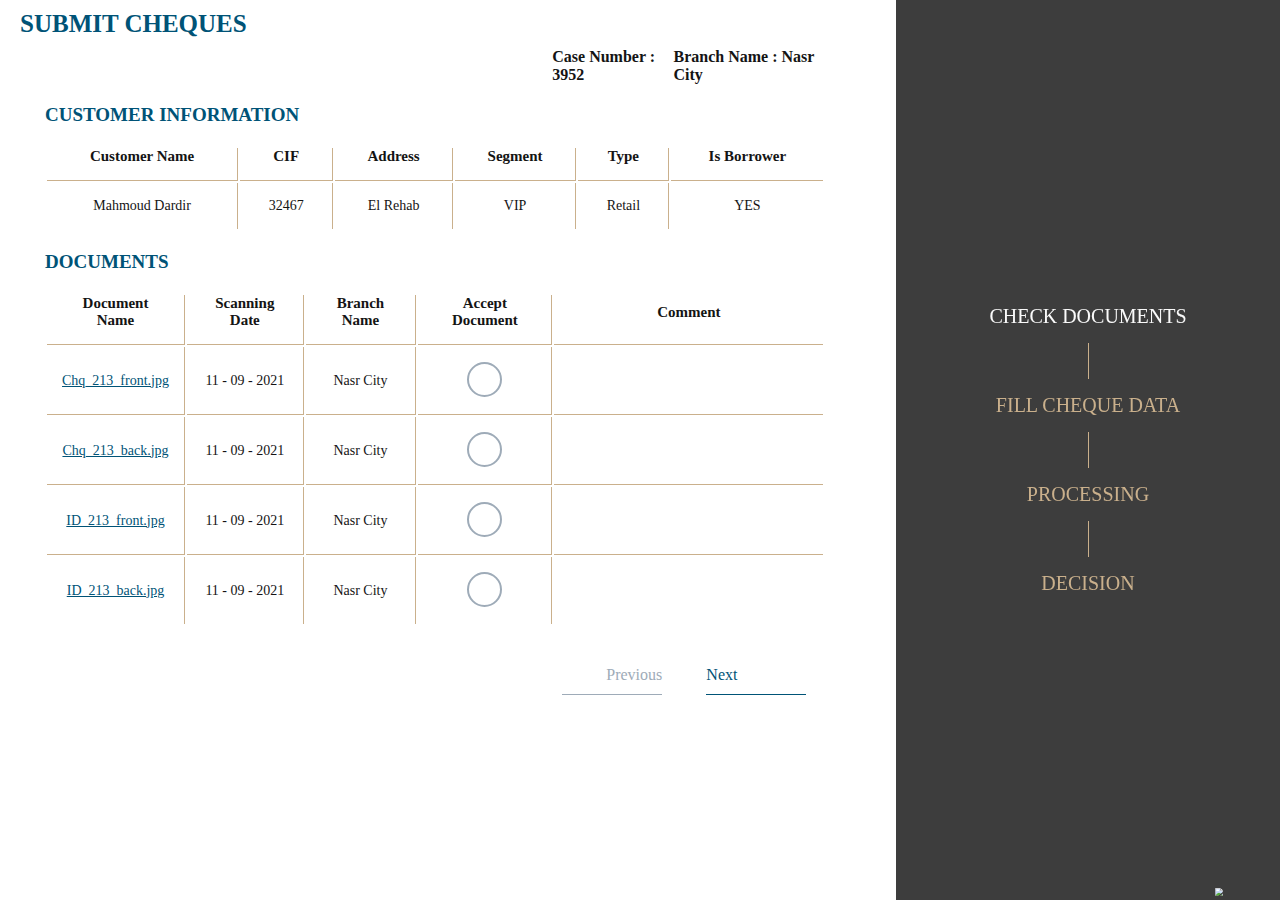
==== index.html @ bb9207e0 "v2" ====
<!DOCTYPE html>
<html lang="en">

<head>
    <meta charset="UTF-8">
    <meta http-equiv="X-UA-Compatible" content="IE=edge">
    <meta name="viewport" content="width=device-width, initial-scale=1.0">
    <title>Cheques Submitted</title>
    <link rel="stylesheet" href="main.css">
    <script src="./main.js"></script>
    <script src="https://kit.fontawesome.com/3936bbff8e.js" crossorigin="anonymous"></script>
</head>

<body>
    <section id="main-container">
        <section id="body-container">
            <header>submit cheques</header>
            <section class="page page-1">
                <div class="case-title">
                    <h2>case number : 3952 </h2>
                    <h2>Branch Name : Nasr City</h2>
                </div>
                <header>
                    <h1>customer information</h1>
                </header>
                <section class="body">
                    <table>
                        <tr>
                            <th>Customer Name</th>
                            <th>CIF</th>
                            <th>Address</th>
                            <th>Segment</th>
                            <th>Type</th>
                            <th>Is Borrower</th>
                        </tr>
                        <tr>
                            <td>Mahmoud Dardir</td>
                            <td>32467</td>
                            <td>El Rehab </td>
                            <td>VIP</td>
                            <td>Retail</td>
                            <td>YES</td>
                        </tr>
                    </table>
                </section>
                <header>
                    <h1>Documents</h1>
                </header>
                <section class="body">
                    <table id="document">
                        <tr>
                            <th>Document Name</th>
                            <th>Scanning Date</th>
                            <th>Branch Name</th>
                            <th>Accept Document</th>
                            <th>Comment</th>
                        </tr>
                        <tr>
                            <td>Chq_213_front.jpg</td>
                            <td>11 - 09 - 2021</td>
                            <td>Nasr City</td>
                            <td>
                                <button class="accept">
                                    <i class="fa-solid fa-x"></i>
                                </button>
                            </td>
                            <td>
                                <div contenteditable="true">
                                </div>
                            </td>
                        </tr>
                        <tr>
                            <td>Chq_213_back.jpg</td>
                            <td>11 - 09 - 2021</td>
                            <td>Nasr City</td>
                            <td>
                                <button class="accept">
                                    <i class="fa-solid fa-x"></i>
                                </button>
                            </td>
                            <td>
                                <div contenteditable="true">
                                </div>
                            </td>
                        </tr>
                        <tr>
                            <td>ID_213_front.jpg</td>
                            <td>11 - 09 - 2021</td>
                            <td>Nasr City</td>
                            <td>
                                <button class="accept">
                                    <i class="fa-solid fa-x"></i>
                                </button>
                            </td>
                            <td>
                                <div contenteditable="true">
                                </div>
                            </td>
                        </tr>
                        <tr>
                            <td>ID_213_back.jpg</td>
                            <td>11 - 09 - 2021</td>
                            <td>Nasr City</td>
                            <td>
                                <button class="accept">
                                    <i class="fa-solid fa-x"></i>
                                </button>
                            </td>
                            <td>
                                <div contenteditable="true">
                                </div>
                            </td>
                        </tr>
                    </table>
                </section>

            </section>

            <section class="page page-2 hidden">
                <div class="case-title" style="justify-content: space-between;">
                    <h2>case number : 3952 </h2>
                    <button><i class="fa-solid fa-plus"></i>Add Check</button>
                </div>
                <section class="cheque-card">
                    <div>
                        <header>
                            <h1>Cheque Number</h1>
                            <input type="text" />
                        </header>
                        <button>
                            <i class="fa-solid fa-minus"></i>
                        </button>
                    </div>
                    <div class="cheque-card-body">
                        <header>
                            <h1>Cheque Documents Assignment</h1>
                        </header>
                        <section>
                            <table>
                                <tr>
                                    <th></th>
                                    <th>File Type</th>
                                    <th>Assign To</th>
                                </tr>
                                <tr>
                                    <td>
                                        <input type="checkbox">
                                    </td>
                                    <td>
                                        Front CCITT Image
                                    </td>
                                    <td>
                                        <select name="document" id="document">
                                            <option value="">Choose Document</option>
                                            <option value="">Chq_121_Front</option>
                                            <option value="">Chq_121_Back</option>
                                            <option value="">Chq_157_Front</option>
                                            <option value="">Chq_157_Back</option>
                                        </select>
                                    </td>
                                </tr>
                                <tr>
                                    <td>
                                        <input type="checkbox">
                                    </td>
                                    <td>
                                        Back CCITT Image
                                    </td>
                                    <td>
                                        <select name="document" id="document">
                                            <option value="">Choose Document</option>
                                            <option value="">Chq_121_Front</option>
                                            <option value="">Chq_121_Back</option>
                                            <option value="">Chq_157_Front</option>
                                            <option value="">Chq_157_Back</option>
                                        </select>
                                    </td>
                                </tr>
                                <tr>
                                    <td>
                                        <input type="checkbox">
                                    </td>
                                    <td>
                                        Front JPEG Image
                                    </td>
                                    <td>
                                        <select name="document" id="document">
                                            <option value="">Choose Document</option>
                                            <option value="">Chq_121_Front</option>
                                            <option value="">Chq_121_Back</option>
                                            <option value="">Chq_157_Front</option>
                                            <option value="">Chq_157_Back</option>
                                        </select>
                                    </td>
                                </tr>
                                <tr>
                                    <td>
                                        <input type="checkbox">
                                    </td>
                                    <td>
                                        Back JPEG Image
                                    </td>
                                    <td>
                                        <select name="document" id="document">
                                            <option value="">Choose Document</option>
                                            <option value="">Chq_121_Front</option>
                                            <option value="">Chq_121_Back</option>
                                            <option value="">Chq_157_Front</option>
                                            <option value="">Chq_157_Back</option>
                                        </select>
                                    </td>
                                </tr>
                            </table>
                        </section>
                        <header>
                            <h1>Supporting Documents</h1>
                        </header>
                        <section id="supporting-document">
                            <table>
                                    <tr>
                                        <td>Document Name</td>
                                        <td>Assign To</td>
                                        <td><button>Add Documment</button></td>
                                    </tr>
                                    <tr>
                                        <td>
                                            <div contenteditable="true"></div>
                                        </td>
                                        
                                        <td><select name="document" id="document">
                                            <option value="">Choose Document</option>
                                            <option value="">Chq_121_Front</option>
                                            <option value="">Chq_121_Back</option>
                                            <option value="">Chq_157_Front</option>
                                            <option value="">Chq_157_Back</option>
                                        </select></td>
                                        <td></td>
                                    </tr>
                                </table>
                                
                        </section>
                        <header>
                            <h1>Cheque Details</h1>
                        </header>
                    </div>
                </section>

            </section>

            <footer>
                <div>
                    <button id="previousBtn" class="disabled"><i class="fa-solid fa-chevron-left"></i> Previous </button>
                    <button id="nextBtn">Next<i class="fa-solid fa-chevron-right"></i></button>
                </div>
            </footer>
        </section>
        <section id="side-container">
            <img src="./media/bvs.png" id="logo" />
            <div class="side-background"></div>
            <div class="dark-screen"></div>

            <section id="process-list">
                <p class="process-item active">Check Documents</p>
                <div class="horizontal-line"></div>
                <p class="process-item">Fill cheque Data</p>
                <div class="horizontal-line"></div>
                <p class="process-item">Processing</p>
                <div class="horizontal-line"></div>
                <p class="process-item">Decision</p>
            </section>
        </section>
    </section>
</body>

</html>
---- main.css ----
@font-face {
    font-family: main2;
    src: url(./media/Cormorant-VariableFont_wght.ttf);
}

@font-face {
    font-family: main;
    src: url(./media/Ubuntu-Regular.ttf);
}

* {
    margin: 0%;
    padding: 0%;
    box-sizing: border-box;
    z-index: 100;

}

html {
    overflow-x: hidden;
}

html,
body {
    width: 100vw;
    height: 100vh;
    font-size: 62.5%;

}

.hidden {
    display: none;
}

.disabled{
    color: #9eabb8;
    border-bottom-color:#9eabb8 ;
} 

#main-container {
    display: flex;
}

#side-container {
    width: 30vw;
    height: 100vh;
    position: fixed;
    right: 0;
}

.side-background {
    width: 100%;
    height: 100vh;
    background-image: url("./media/chequesBg.jpg");
    background-position: center;
    background-size: cover;
    position: absolute;
    z-index: 1;
    filter: blur(1px);
}

.dark-screen {
    background-color: rgba(0, 0, 0, 0.76);
    width: 100%;
    height: 100vh;
    position: fixed;
    z-index: 5;
}

#logo {
    z-index: 100;
    width: 100px;
    position: fixed;
    bottom: 0%;
    right: -10px;
    scale: 0.5;
    z-index: 10;
}

#process-list {
    width: 100%;
    height: 100vh;
    display: flex;
    justify-content: center;
    align-items: center;
    flex-direction: column;
}

.process-item {
    font-size: 2rem;
    text-transform: uppercase;
    margin: 15px 0px;
    font-family: main2;
    color: #cab08c;
}

.process-item.active {
    color: #fafafa;
}

.horizontal-line {
    width: 1px;
    height: 4vh;
    background-color: #cab08c;
}

#body-container {
    width: 68vw;
    min-height: 100vh;
    z-index: 2;
    padding: 10px 20px;
}

header {
    font-size: 2.5rem;
    text-transform: uppercase;
    font-family: main2;
    font-weight: 900;
    color: #005377;
}

.page {
    padding: 10px 25px;
}

.page header h1 {
    font-size: 1.9rem;
    width: fit-content;
    font-weight: 600;
    margin: 20px 0px 13px 0px;
}

.page .case-title {
    margin-left: 8;
    display: flex;
    justify-content: space-evenly;
    align-items: center;
    padding-left: 65%;
}

.page .case-title button {
    border: none;
    border-bottom: 1px solid #005377;
    background-color: white;
    padding: 10px 0px;
    color: #005377;
    font-family: main;
    width: 120px;

}


.page .case-title h2,
.page .case-title button {
    font-size: 1.6rem;
    width: fit-content;
    display: inline-block;
    font-family: main2;
    color: #141414;
    text-transform: capitalize;
}


.page .body {
    margin: 20px 0px;
}

.page .body table {
    width: 100%;
}

.page .body table th {
    font-size: 1.5rem;
    font-family: main;
    color: #141414;
    padding: 0px 15px 15px;
    border-right: 1px solid #cab08c;
    border-bottom: 1px solid #cab08c;
}

.page .body table td {
    font-size: 1.4rem;
    font-family: main;
    color: #141414;
    text-align: center;
    padding: 15px;
    border-right: 1px solid #cab08c;
}

.page .body #document td button {
    font-size: 1.4rem;
    font-family: main;
    color: #9eabb8;
    text-align: center;
    border: 2px solid #9eabb8;
    border-radius: 50%;
    background-color: #fff;
    width: 2.5em;
    height: 2.5em;

}

.page .body #document td button:hover {
    color: #005377;
    border: 2px solid #005377;

}

.page .body #document td button.checked {
    color: #08b94c;
    border: 2px solid #08b94c;
}

.page .body #document td:first-child {
    color: #005377;
    text-decoration: underline;
}

.page .body #document th,
.page .body #document td {
    border-bottom: 1px solid #cab08c;
}

.page table th:last-child,
.page table td:last-child {

    border-right: none;
}

.page .body #document tr:last-child td {
    border-bottom: none;
}

.page .body #document th:last-child {
    width: 35%;
}

.page td div[contenteditable="true"]{
    max-width: 20vw;
    height: 100%;
    overflow-wrap: break-word;
    overflow: auto;
    border:none
    /* word-wrap: break-all; */
}

footer {
    display: flex;
    justify-content: end;
}

footer div {
    width: 40%;
    display: flex;
    justify-content: space-evenly;
    align-items: center;
}

.page .case-title button,
footer div button {
    border: none;
    border-bottom: 1px solid #005377;
    background-color: white;
    padding: 10px 0px;
    font-size: 1.6rem;
    color: #005377;
    font-family: main;
    width: 100px;
    display: flex;
    justify-content: space-between;

}

.cheque-card {
    border: 1px solid #005377;
    margin-top: 20px;
}


.cheque-card div:first-child {
    border-bottom: 1px solid #005377;
    display: flex;
    justify-content: space-between;
    align-items: center;
    padding: 0px 0px 0px 20px;
}

.cheque-card header {
    width: 50%;
    display: flex;
    justify-content: space-evenly;
    align-items: center;
}

.cheque-card header input {
    font-size: 1.9rem;
    border: 1px solid #005377;
}

.cheque-card div:first-child header h1 {
    font-size: 1.9rem;
    width: fit-content;
    font-weight: 600;
    padding: 0px
}

.cheque-card div:first-child button {
    background-color: #fff;
    font-size: 1.9rem;
    padding: 10px 15px;
    border: none;
    border-left: 1px solid #005377;
    color: #d62607;

}

.cheque-card-body {
    padding: 0px 10px;
}

.cheque-card-body header h1 {
    font-size: 1.7rem;
    width: fit-content;
    font-weight: 600;
    padding-left: 20px;
    font-family: main2;
}

.cheque-card-body header{
    display: block;
}

.cheque-card-body section table {
    width: 90%;
    margin: 0px auto;

}

.cheque-card-body section table th {
    font-size: 1.5rem;
    font-family: main;
    color: #141414;
    padding: 0px 15px 15px;
    border-right: 1px solid #cab08c;
    border-bottom: 1px solid #cab08c;

}

.cheque-card-body section table td {
    font-size: 1.4rem;
    font-family: main;
    color: #141414;
    text-align: center;
    padding: 15px;
    border-right: 1px solid #cab08c;
    border-bottom: 1px solid #cab08c;

}

.cheque-card-body section table tr:last-child td{
    border-bottom:none ;
}

select{
    font-size: 1.4rem;
    background-color: white;
    border: none;
    border-bottom:1px solid #005377;
    padding: 15px 0px;
}

.page section.page-2 div.case-title:nth-child(2){
    justify-content: space-between;
}

#supporting-document table{
    border: none;
    font-size: 1.5rem;
    padding: 0%;
    width: 90%;
    margin: auto;
}
#supporting-document table tr:first-child{
    font-weight: bold;

}
#supporting-document table tr:first-child td:last-child{
    text-align: right;
}

#supporting-document table td{
    border: none;
    text-align: left;
}

#supporting-document table td div[contenteditable="true"]{
    border: 1px solid #005377;
    height: 3.5rem;
}
#supporting-document table td:first-child{
    width: 40%;
} 

#supporting-document table button{
    border: none;
    background-color: #005377;
    color: white;
    padding: 5px 15px;
}
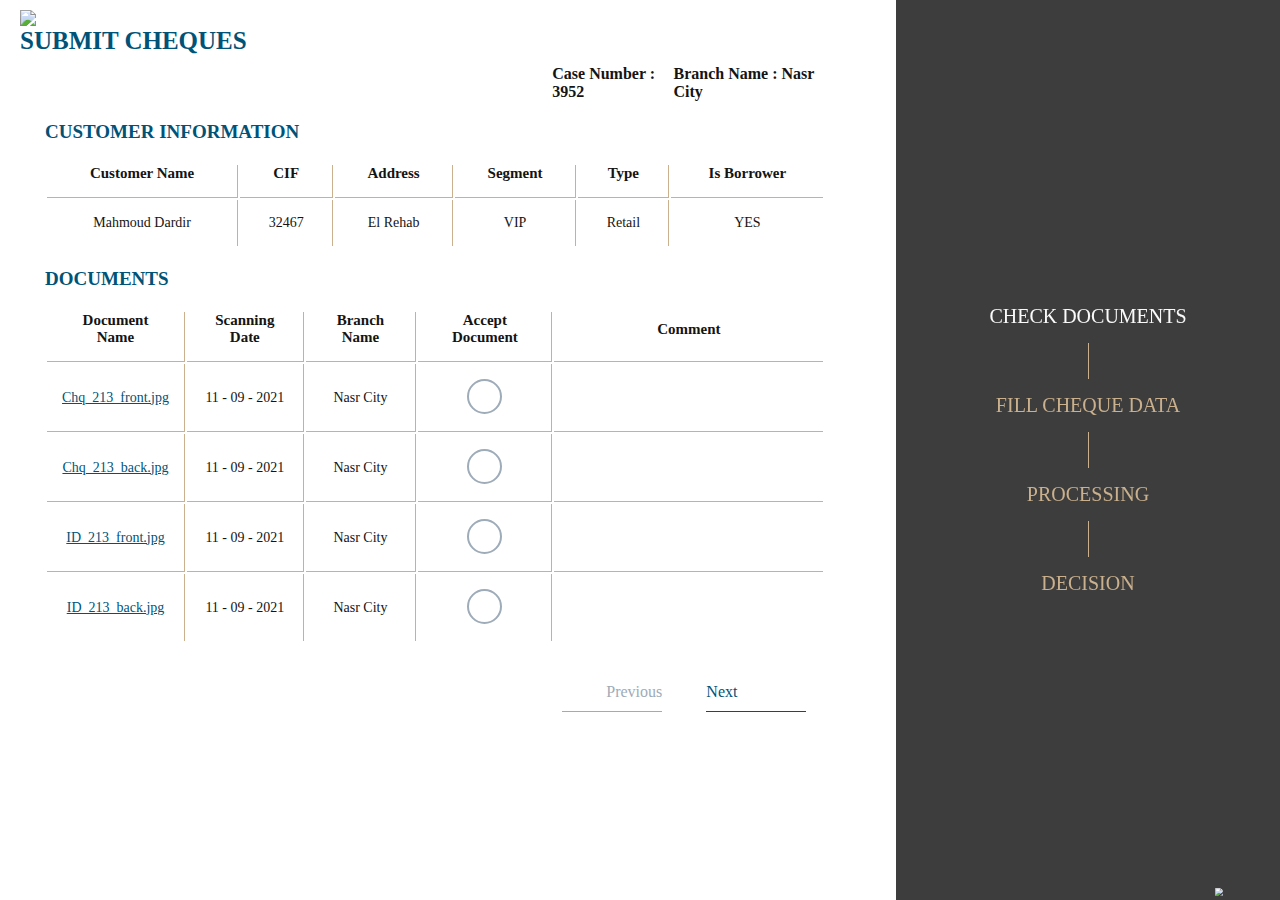
==== commit 6b48a07f: "v.3.3" ====
--- a/index.html
+++ b/index.html
@@ -14,209 +14,213 @@
 <body>
     <section id="main-container">
         <section id="body-container">
-            <header>submit cheques</header>
-            <section class="page page-1">
-                <div class="case-title">
-                    <h2>case number : 3952 </h2>
-                    <h2>Branch Name : Nasr City</h2>
-                </div>
-                <header>
-                    <h1>customer information</h1>
-                </header>
-                <section class="body">
-                    <table>
-                        <tr>
-                            <th>Customer Name</th>
-                            <th>CIF</th>
-                            <th>Address</th>
-                            <th>Segment</th>
-                            <th>Type</th>
-                            <th>Is Borrower</th>
-                        </tr>
-                        <tr>
-                            <td>Mahmoud Dardir</td>
-                            <td>32467</td>
-                            <td>El Rehab </td>
-                            <td>VIP</td>
-                            <td>Retail</td>
-                            <td>YES</td>
-                        </tr>
-                    </table>
+            <nav>
+                <img src="./media/bvs.png" id="upper-logo" style="width:100px;" />
+                <header>submit cheques</header>
+            </nav>
+            <div id="inner-main-container">
+                <section class="page page-1">
+                    <div class="case-title">
+                        <h2><b>case number :</b> 3952 </h2>
+                        <h2><b>Branch Name :</b> Nasr City</h2>
+                    </div>
+                    <header>
+                        <h1>customer information</h1>
+                    </header>
+                    <section class="body">
+                        <table>
+                            <tr>
+                                <th>Customer Name</th>
+                                <th>CIF</th>
+                                <th>Address</th>
+                                <th>Segment</th>
+                                <th>Type</th>
+                                <th>Is Borrower</th>
+                            </tr>
+                            <tr>
+                                <td>Mahmoud Dardir</td>
+                                <td>32467</td>
+                                <td>El Rehab </td>
+                                <td>VIP</td>
+                                <td>Retail</td>
+                                <td>YES</td>
+                            </tr>
+                        </table>
+                    </section>
+                    <header>
+                        <h1>Documents</h1>
+                    </header>
+                    <section class="body">
+                        <table id="document">
+                            <tr>
+                                <th>Document Name</th>
+                                <th>Scanning Date</th>
+                                <th>Branch Name</th>
+                                <th>Accept Document</th>
+                                <th>Comment</th>
+                            </tr>
+                            <tr>
+                                <td>Chq_213_front.jpg</td>
+                                <td>11 - 09 - 2021</td>
+                                <td>Nasr City</td>
+                                <td>
+                                    <button class="accept">
+                                        <i class="fa-solid fa-x"></i>
+                                    </button>
+                                </td>
+                                <td>
+                                    <div contenteditable="true">
+                                    </div>
+                                </td>
+                            </tr>
+                            <tr>
+                                <td>Chq_213_back.jpg</td>
+                                <td>11 - 09 - 2021</td>
+                                <td>Nasr City</td>
+                                <td>
+                                    <button class="accept">
+                                        <i class="fa-solid fa-x"></i>
+                                    </button>
+                                </td>
+                                <td>
+                                    <div contenteditable="true">
+                                    </div>
+                                </td>
+                            </tr>
+                            <tr>
+                                <td>ID_213_front.jpg</td>
+                                <td>11 - 09 - 2021</td>
+                                <td>Nasr City</td>
+                                <td>
+                                    <button class="accept">
+                                        <i class="fa-solid fa-x"></i>
+                                    </button>
+                                </td>
+                                <td>
+                                    <div contenteditable="true">
+                                    </div>
+                                </td>
+                            </tr>
+                            <tr>
+                                <td>ID_213_back.jpg</td>
+                                <td>11 - 09 - 2021</td>
+                                <td>Nasr City</td>
+                                <td>
+                                    <button class="accept">
+                                        <i class="fa-solid fa-x"></i>
+                                    </button>
+                                </td>
+                                <td>
+                                    <div contenteditable="true">
+                                    </div>
+                                </td>
+                            </tr>
+                        </table>
+                    </section>
+    
                 </section>
-                <header>
-                    <h1>Documents</h1>
-                </header>
-                <section class="body">
-                    <table id="document">
-                        <tr>
-                            <th>Document Name</th>
-                            <th>Scanning Date</th>
-                            <th>Branch Name</th>
-                            <th>Accept Document</th>
-                            <th>Comment</th>
-                        </tr>
-                        <tr>
-                            <td>Chq_213_front.jpg</td>
-                            <td>11 - 09 - 2021</td>
-                            <td>Nasr City</td>
-                            <td>
-                                <button class="accept">
-                                    <i class="fa-solid fa-x"></i>
-                                </button>
-                            </td>
-                            <td>
-                                <div contenteditable="true">
-                                </div>
-                            </td>
-                        </tr>
-                        <tr>
-                            <td>Chq_213_back.jpg</td>
-                            <td>11 - 09 - 2021</td>
-                            <td>Nasr City</td>
-                            <td>
-                                <button class="accept">
-                                    <i class="fa-solid fa-x"></i>
-                                </button>
-                            </td>
-                            <td>
-                                <div contenteditable="true">
-                                </div>
-                            </td>
-                        </tr>
-                        <tr>
-                            <td>ID_213_front.jpg</td>
-                            <td>11 - 09 - 2021</td>
-                            <td>Nasr City</td>
-                            <td>
-                                <button class="accept">
-                                    <i class="fa-solid fa-x"></i>
-                                </button>
-                            </td>
-                            <td>
-                                <div contenteditable="true">
-                                </div>
-                            </td>
-                        </tr>
-                        <tr>
-                            <td>ID_213_back.jpg</td>
-                            <td>11 - 09 - 2021</td>
-                            <td>Nasr City</td>
-                            <td>
-                                <button class="accept">
-                                    <i class="fa-solid fa-x"></i>
-                                </button>
-                            </td>
-                            <td>
-                                <div contenteditable="true">
-                                </div>
-                            </td>
-                        </tr>
-                    </table>
-                </section>
-
-            </section>
-
-            <section class="page page-2 hidden">
-                <div class="case-title" style="justify-content: space-between;">
-                    <h2>case number : 3952 </h2>
-                    <button><i class="fa-solid fa-plus"></i>Add Check</button>
-                </div>
-                <section class="cheque-card">
-                    <div>
-                        <header>
-                            <h1>Cheque Number</h1>
-                            <input type="text" />
-                        </header>
-                        <button>
-                            <i class="fa-solid fa-minus"></i>
-                        </button>
+    
+                <section class="page page-2 hidden">
+                    <div class="case-title" style="justify-content: space-between;">
+                        <h2>case number : 3952 </h2>
+                        <button><i class="fa-solid fa-plus"></i>Add Check</button>
                     </div>
-                    <div class="cheque-card-body">
-                        <header>
-                            <h1>Cheque Documents Assignment</h1>
-                        </header>
-                        <section>
-                            <table>
-                                <tr>
-                                    <th></th>
-                                    <th>File Type</th>
-                                    <th>Assign To</th>
-                                </tr>
-                                <tr>
-                                    <td>
-                                        <input type="checkbox">
-                                    </td>
-                                    <td>
-                                        Front CCITT Image
-                                    </td>
-                                    <td>
-                                        <select name="document" id="document">
-                                            <option value="">Choose Document</option>
-                                            <option value="">Chq_121_Front</option>
-                                            <option value="">Chq_121_Back</option>
-                                            <option value="">Chq_157_Front</option>
-                                            <option value="">Chq_157_Back</option>
-                                        </select>
-                                    </td>
-                                </tr>
-                                <tr>
-                                    <td>
-                                        <input type="checkbox">
-                                    </td>
-                                    <td>
-                                        Back CCITT Image
-                                    </td>
-                                    <td>
-                                        <select name="document" id="document">
-                                            <option value="">Choose Document</option>
-                                            <option value="">Chq_121_Front</option>
-                                            <option value="">Chq_121_Back</option>
-                                            <option value="">Chq_157_Front</option>
-                                            <option value="">Chq_157_Back</option>
-                                        </select>
-                                    </td>
-                                </tr>
-                                <tr>
-                                    <td>
-                                        <input type="checkbox">
-                                    </td>
-                                    <td>
-                                        Front JPEG Image
-                                    </td>
-                                    <td>
-                                        <select name="document" id="document">
-                                            <option value="">Choose Document</option>
-                                            <option value="">Chq_121_Front</option>
-                                            <option value="">Chq_121_Back</option>
-                                            <option value="">Chq_157_Front</option>
-                                            <option value="">Chq_157_Back</option>
-                                        </select>
-                                    </td>
-                                </tr>
-                                <tr>
-                                    <td>
-                                        <input type="checkbox">
-                                    </td>
-                                    <td>
-                                        Back JPEG Image
-                                    </td>
-                                    <td>
-                                        <select name="document" id="document">
-                                            <option value="">Choose Document</option>
-                                            <option value="">Chq_121_Front</option>
-                                            <option value="">Chq_121_Back</option>
-                                            <option value="">Chq_157_Front</option>
-                                            <option value="">Chq_157_Back</option>
-                                        </select>
-                                    </td>
-                                </tr>
-                            </table>
-                        </section>
-                        <header>
-                            <h1>Supporting Documents</h1>
-                        </header>
-                        <section id="supporting-document">
-                            <table>
+                    <section class="cheque-card">
+                        <div>
+                            <header>
+                                <h1>Cheque Number</h1>
+                                <input type="text" />
+                            </header>
+                            <button>
+                                <i class="fa-solid fa-minus"></i>
+                            </button>
+                        </div>
+                        <div class="cheque-card-body">
+                            <header>
+                                <h1>Cheque Documents Assignment</h1>
+                            </header>
+                            <section>
+                                <table>
+                                    <tr>
+                                        <th></th>
+                                        <th>File Type</th>
+                                        <th>Assign To</th>
+                                    </tr>
+                                    <tr>
+                                        <td>
+                                            <input type="checkbox" checked disabled>
+                                        </td>
+                                        <td>
+                                            Front CCITT Image
+                                        </td>
+                                        <td>
+                                            <select name="document" id="document">
+                                                <option value="">Choose Document</option>
+                                                <option value="">Chq_121_Front</option>
+                                                <option value="">Chq_121_Back</option>
+                                                <option value="">Chq_157_Front</option>
+                                                <option value="">Chq_157_Back</option>
+                                            </select>
+                                        </td>
+                                    </tr>
+                                    <tr>
+                                        <td>
+                                            <input type="checkbox" checked disabled>
+                                        </td>
+                                        <td>
+                                            Back CCITT Image
+                                        </td>
+                                        <td>
+                                            <select name="document" id="document">
+                                                <option value="">Choose Document</option>
+                                                <option value="">Chq_121_Front</option>
+                                                <option value="">Chq_121_Back</option>
+                                                <option value="">Chq_157_Front</option>
+                                                <option value="">Chq_157_Back</option>
+                                            </select>
+                                        </td>
+                                    </tr>
+                                    <tr>
+                                        <td>
+                                            <input type="checkbox" checked disabled>
+                                        </td>
+                                        <td>
+                                            Front JPEG Image
+                                        </td>
+                                        <td>
+                                            <select name="document" id="document">
+                                                <option value="">Choose Document</option>
+                                                <option value="">Chq_121_Front</option>
+                                                <option value="">Chq_121_Back</option>
+                                                <option value="">Chq_157_Front</option>
+                                                <option value="">Chq_157_Back</option>
+                                            </select>
+                                        </td>
+                                    </tr>
+                                    <tr>
+                                        <td>
+                                            <input type="checkbox" id="UVCheck">
+                                        </td>
+                                        <td>
+                                            Front UV Image
+                                        </td>
+                                        <td>
+                                            <select name="document" id="UVList" disabled>
+                                                <option value="">Choose Document</option>
+                                                <option value="">Chq_121_Front</option>
+                                                <option value="">Chq_121_Back</option>
+                                                <option value="">Chq_157_Front</option>
+                                                <option value="">Chq_157_Back</option>
+                                            </select>
+                                        </td>
+                                    </tr>
+                                </table>
+                            </section>
+                            <header>
+                                <h1>Supporting Documents</h1>
+                            </header>
+                            <section id="supporting-document">
+                                <table>
                                     <tr>
                                         <td>Document Name</td>
                                         <td>Assign To</td>
@@ -226,30 +230,32 @@
                                         <td>
                                             <div contenteditable="true"></div>
                                         </td>
-                                        
+    
                                         <td><select name="document" id="document">
-                                            <option value="">Choose Document</option>
-                                            <option value="">Chq_121_Front</option>
-                                            <option value="">Chq_121_Back</option>
-                                            <option value="">Chq_157_Front</option>
-                                            <option value="">Chq_157_Back</option>
-                                        </select></td>
+                                                <option value="">Choose Document</option>
+                                                <option value="">Chq_121_Front</option>
+                                                <option value="">Chq_121_Back</option>
+                                                <option value="">Chq_157_Front</option>
+                                                <option value="">Chq_157_Back</option>
+                                            </select></td>
                                         <td></td>
                                     </tr>
                                 </table>
-                                
-                        </section>
-                        <header>
-                            <h1>Cheque Details</h1>
-                        </header>
-                    </div>
+    
+                            </section>
+                            <header>
+                                <h1>Cheque Details</h1>
+                            </header>
+                        </div>
+                    </section>
+    
                 </section>
-
-            </section>
-
+    
+            </div>
             <footer>
                 <div>
-                    <button id="previousBtn" class="disabled"><i class="fa-solid fa-chevron-left"></i> Previous </button>
+                    <button id="previousBtn" class="disabled"><i class="fa-solid fa-chevron-left"></i> Previous
+                    </button>
                     <button id="nextBtn">Next<i class="fa-solid fa-chevron-right"></i></button>
                 </div>
             </footer>
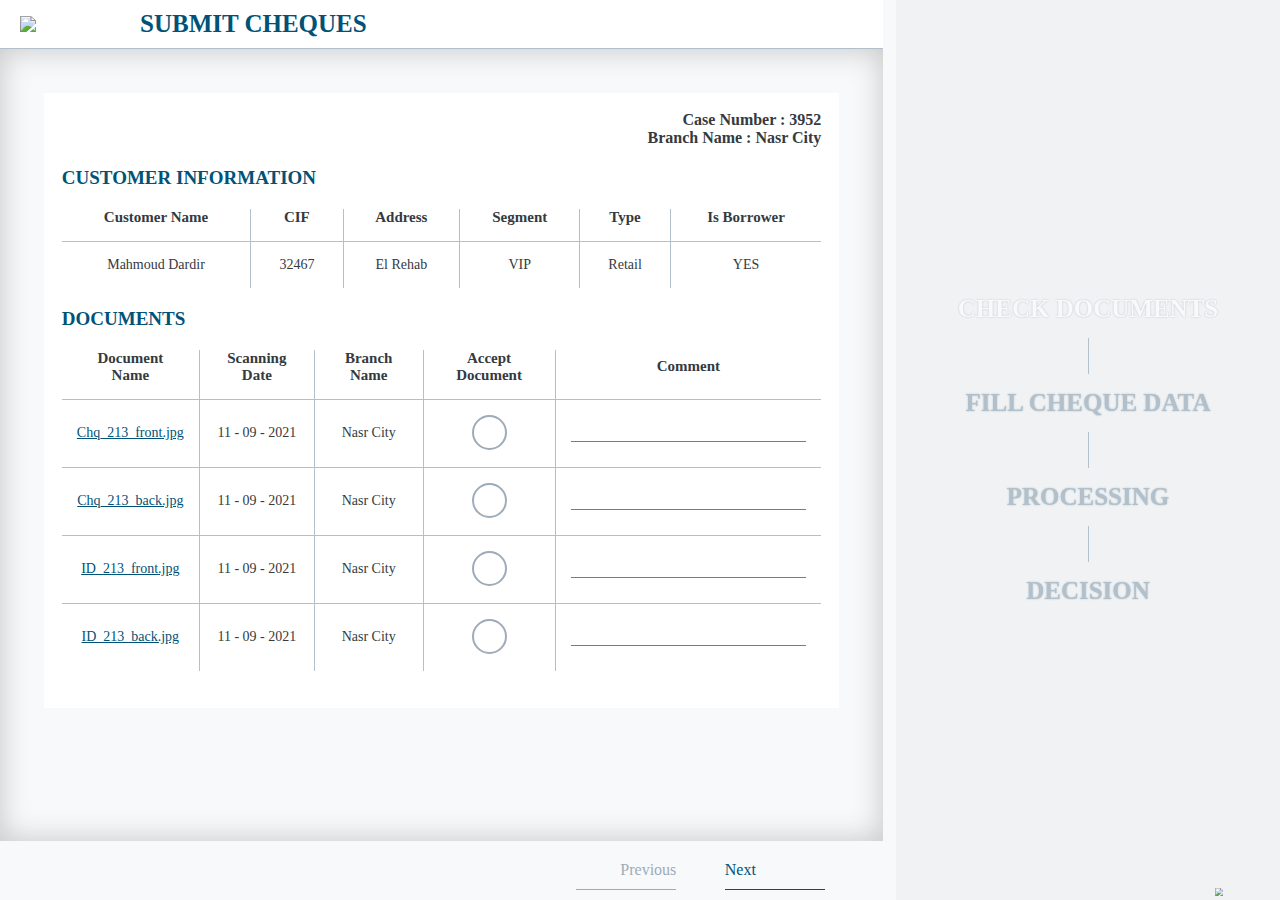
==== commit d8c7982e: "v4" ====
--- a/index.html
+++ b/index.html
@@ -6,9 +6,18 @@
     <meta http-equiv="X-UA-Compatible" content="IE=edge">
     <meta name="viewport" content="width=device-width, initial-scale=1.0">
     <title>Cheques Submitted</title>
+    <script src="https://kit.fontawesome.com/3936bbff8e.js" crossorigin="anonymous"></script>
+    <link rel="stylesheet" href="https://cdn.jsdelivr.net/npm/bootstrap@5.2.2/dist/css/bootstrap.min.css"
+        integrity="sha384-Zenh87qX5JnK2Jl0vWa8Ck2rdkQ2Bzep5IDxbcnCeuOxjzrPF/et3URy9Bv1WTRi" crossorigin="anonymous">
+    <script src="https://cdn.jsdelivr.net/npm/bootstrap@5.2.2/dist/js/bootstrap.min.js"
+        integrity="sha384-IDwe1+LCz02ROU9k972gdyvl+AESN10+x7tBKgc9I5HFtuNz0wWnPclzo6p9vxnk"
+        crossorigin="anonymous"></script>
+    <script src="https://cdn.jsdelivr.net/npm/bootstrap@5.2.2/dist/js/bootstrap.bundle.min.js"
+        integrity="sha384-OERcA2EqjJCMA+/3y+gxIOqMEjwtxJY7qPCqsdltbNJuaOe923+mo//f6V8Qbsw3"
+        crossorigin="anonymous"></script>
     <link rel="stylesheet" href="main.css">
     <script src="./main.js"></script>
-    <script src="https://kit.fontawesome.com/3936bbff8e.js" crossorigin="anonymous"></script>
+
 </head>
 
 <body>
@@ -19,6 +28,9 @@
                 <header>submit cheques</header>
             </nav>
             <div id="inner-main-container">
+
+
+                <!--Page 1-->
                 <section class="page page-1">
                     <div class="case-title">
                         <h2><b>case number :</b> 3952 </h2>
@@ -117,16 +129,17 @@
                             </tr>
                         </table>
                     </section>
-    
                 </section>
-    
+
+
+                <!--Page 2-->
                 <section class="page page-2 hidden">
                     <div class="case-title" style="justify-content: space-between;">
                         <h2>case number : 3952 </h2>
                         <button><i class="fa-solid fa-plus"></i>Add Check</button>
                     </div>
                     <section class="cheque-card">
-                        <div>
+                        <div class="cheque-card-header">
                             <header>
                                 <h1>Cheque Number</h1>
                                 <input type="text" />
@@ -220,7 +233,7 @@
                                 <h1>Supporting Documents</h1>
                             </header>
                             <section id="supporting-document">
-                                <table>
+                                <table class="display-table display-table1">
                                     <tr>
                                         <td>Document Name</td>
                                         <td>Assign To</td>
@@ -230,7 +243,7 @@
                                         <td>
                                             <div contenteditable="true"></div>
                                         </td>
-    
+
                                         <td><select name="document" id="document">
                                                 <option value="">Choose Document</option>
                                                 <option value="">Chq_121_Front</option>
@@ -241,16 +254,138 @@
                                         <td></td>
                                     </tr>
                                 </table>
-    
+
                             </section>
                             <header>
                                 <h1>Cheque Details</h1>
                             </header>
+                            <section id="supporting-document">
+                                <table class="display-table display-table2">
+                                    <tr>
+                                        <td>Payer Bank</td>
+                                        <td>Payer Account Number</td>
+                                        <td>Payer Bank Branch Code</td>
+                                    </tr>
+                                    <tr>
+                                        <td>
+                                            <div contenteditable="true"></div>
+                                        </td>
+
+                                        <td>
+                                            <div contenteditable="true"></div>
+                                        </td>
+                                        <td>
+                                            <div contenteditable="true"></div>
+                                        </td>
+                                    </tr>
+                                    <tr>
+                                        <td>Beneficiary Account</td>
+                                        <td></td>
+                                        <td></td>
+                                    </tr>
+                                    <tr>
+                                        <td>
+                                            <div contenteditable="true"></div>
+                                        </td>
+
+                                        <td><select name="document" id="document">
+                                                <option value="">Choose Document</option>
+                                                <option value="">Chq_121_Front</option>
+                                                <option value="">Chq_121_Back</option>
+                                                <option value="">Chq_157_Front</option>
+                                                <option value="">Chq_157_Back</option>
+                                            </select></td>
+                                        <td></td>
+                                    </tr>
+                                    <tr>
+                                        <td>MCR</td>
+                                        <td></td>
+                                        <td></td>
+                                    </tr>
+                                    <tr>
+                                        <td>
+                                            <div contenteditable="true"></div>
+                                        </td>
+
+                                        <td><select name="document" id="document">
+                                                <option value="">Choose Document</option>
+                                                <option value="">Chq_121_Front</option>
+                                                <option value="">Chq_121_Back</option>
+                                                <option value="">Chq_157_Front</option>
+                                                <option value="">Chq_157_Back</option>
+                                            </select></td>
+                                        <td></td>
+                                    </tr>
+                                    <tr>
+                                        <td>Currency</td>
+                                        <td>Amount</td>
+                                        <td></td>
+                                    </tr>
+                                    <tr>
+                                        <td>
+                                            <div contenteditable="true"></div>
+                                        </td>
+
+                                        <td><select name="document" id="document">
+                                                <option value="">Choose Document</option>
+                                                <option value="">Chq_121_Front</option>
+                                                <option value="">Chq_121_Back</option>
+                                                <option value="">Chq_157_Front</option>
+                                                <option value="">Chq_157_Back</option>
+                                            </select></td>
+                                        <td></td>
+                                    </tr>
+                                    <tr>
+                                        <td>Bank Endorcement Date</td>
+                                        <td>Bank Branch</td>
+                                        <td></td>
+                                    </tr>
+                                    <tr>
+                                        <td>
+                                            <div contenteditable="true"></div>
+                                        </td>
+
+                                        <td><select name="document" id="document">
+                                                <option value="">Choose Document</option>
+                                                <option value="">Chq_121_Front</option>
+                                                <option value="">Chq_121_Back</option>
+                                                <option value="">Chq_157_Front</option>
+                                                <option value="">Chq_157_Back</option>
+                                            </select></td>
+                                        <td></td>
+                                    </tr>
+                                    <tr>
+                                        <td></td>
+                                        <td>Endorcement To</td>
+                                        <td></td>
+                                    </tr>
+                                    <tr>
+                                        <td>
+                                            <div contenteditable="true"></div>
+                                        </td>
+
+                                        <td><select name="document" id="document">
+                                                <option value="">Choose Document</option>
+                                                <option value="">Chq_121_Front</option>
+                                                <option value="">Chq_121_Back</option>
+                                                <option value="">Chq_157_Front</option>
+                                                <option value="">Chq_157_Back</option>
+                                            </select></td>
+                                        <td></td>
+                                    </tr>
+                                </table>
+
+                            </section>
                         </div>
                     </section>
-    
                 </section>
-    
+
+
+                <!--Page 3-->
+                <section class="page page-3 hidden">
+
+                </section>
+
             </div>
             <footer>
                 <div>
--- a/main.css
+++ b/main.css
@@ -1,11 +1,23 @@
 @font-face {
     font-family: main2;
-    src: url(./media/Cormorant-VariableFont_wght.ttf);
+    src: url(./media/Ubuntu-Medium.ttf);
 }
 
 @font-face {
     font-family: main;
-    src: url(./media/Ubuntu-Regular.ttf);
+    src: url(./media/Montserrat-VariableFont_wght.ttf);
+}
+
+:root {
+    --blue: #1e90ff;
+    --light: #f8f9fa;
+    --dark: #343a40;
+    --light-gray: #b1c0cb;
+    --shadow-gray: #33333344;
+    --white: #fff;
+    --bvs-bule: #015276;
+
+
 }
 
 * {
@@ -13,7 +25,6 @@
     padding: 0%;
     box-sizing: border-box;
     z-index: 100;
-
 }
 
 html {
@@ -25,17 +36,63 @@
     width: 100vw;
     height: 100vh;
     font-size: 62.5%;
-
+    background-color: var(--light);
+    color: var(--dark)
 }
 
 .hidden {
     display: none;
 }
 
-.disabled{
+.disabled {
     color: #9eabb8;
-    border-bottom-color:#9eabb8 ;
-} 
+    border-bottom-color: #9eabb8;
+}
+
+table {
+    border-spacing: 0
+}
+
+select {
+    font-family: main;
+    color: var(--dark);
+    border: none;
+    border-bottom: 1px solid var(--blue);
+    font-size: 1.4rem;
+    background-color: white;
+    padding: 15px 0px;
+}
+
+select option {
+    margin: 40px;
+    color: var(--dark);
+    padding: 30px;
+    text-align: center;
+}
+
+.page-2 div[contenteditable="true"]{
+    border-radius: 5px;
+}
+
+
+nav {
+    display: flex;
+    align-items: center;
+    padding: 10px 20px;
+    background-color: var(--white);
+    border-bottom: 1px solid var(--light-gray);
+    color: var(--bvs-bule)
+}
+
+nav header {
+    margin-left: 20px;
+}
+
+div[contenteditable="true"]{
+    border: none !important;
+    border-bottom: 1px solid var(--blue) !important;
+    border-radius: 0px !important;
+}
 
 #main-container {
     display: flex;
@@ -51,7 +108,7 @@
 .side-background {
     width: 100%;
     height: 100vh;
-    background-image: url("./media/chequesBg.jpg");
+    background-image: url("./media/bg1.jpg");
     background-position: center;
     background-size: cover;
     position: absolute;
@@ -60,7 +117,7 @@
 }
 
 .dark-screen {
-    background-color: rgba(0, 0, 0, 0.76);
+    background-color: rgba(145, 145, 145, 0.068);
     width: 100%;
     height: 100vh;
     position: fixed;
@@ -87,28 +144,40 @@
 }
 
 .process-item {
-    font-size: 2rem;
+    font-size: 2.5rem;
+    font-weight: 900;
     text-transform: uppercase;
     margin: 15px 0px;
     font-family: main2;
-    color: #cab08c;
+    color: var(--light-gray);
+    text-shadow: 0px 0px 2px var(--light-gray);
 }
 
 .process-item.active {
-    color: #fafafa;
+    color: var(--light);
 }
 
 .horizontal-line {
     width: 1px;
     height: 4vh;
-    background-color: #cab08c;
+    background-color: var(--light-gray);
+}
+
+
+#inner-main-container {
+    width: 100%;
+    height: 100%;
+    background-image: url(./media/dots.png);
+    box-shadow: inset 0 0 30px var(--shadow-gray);
 }
 
 #body-container {
-    width: 68vw;
+    width: 69vw;
     min-height: 100vh;
     z-index: 2;
-    padding: 10px 20px;
+    padding: 0px 0px;
+    display: flex;
+    flex-direction: column;
 }
 
 header {
@@ -120,7 +189,11 @@
 }
 
 .page {
-    padding: 10px 25px;
+    padding: 10px 0px;
+    width: 90%;
+    margin: 5% auto;
+    padding: 2%;
+    background-color: var(--white);
 }
 
 .page header h1 {
@@ -133,9 +206,15 @@
 .page .case-title {
     margin-left: 8;
     display: flex;
+    flex-direction: column;
     justify-content: space-evenly;
-    align-items: center;
+    align-items: flex-end;
     padding-left: 65%;
+}
+
+.page.page-1 .case-title {
+    flex-direction: column;
+    align-items: flex-end;
 }
 
 .page .case-title button {
@@ -145,8 +224,7 @@
     padding: 10px 0px;
     color: #005377;
     font-family: main;
-    width: 120px;
-
+    width: fit-content !important
 }
 
 
@@ -156,7 +234,7 @@
     width: fit-content;
     display: inline-block;
     font-family: main2;
-    color: #141414;
+    color: var(--dark);
     text-transform: capitalize;
 }
 
@@ -172,19 +250,19 @@
 .page .body table th {
     font-size: 1.5rem;
     font-family: main;
-    color: #141414;
+    color: var(--dark);
     padding: 0px 15px 15px;
-    border-right: 1px solid #cab08c;
-    border-bottom: 1px solid #cab08c;
+    border-right: 1px solid var(--light-gray);
+    border-bottom: 1px solid var(--light-gray);
 }
 
 .page .body table td {
     font-size: 1.4rem;
     font-family: main;
-    color: #141414;
+    color: var(--dark);
     text-align: center;
     padding: 15px;
-    border-right: 1px solid #cab08c;
+    border-right: 1px solid var(--light-gray);
 }
 
 .page .body #document td button {
@@ -218,7 +296,7 @@
 
 .page .body #document th,
 .page .body #document td {
-    border-bottom: 1px solid #cab08c;
+    border-bottom: 1px solid var(--light-gray);
 }
 
 .page table th:last-child,
@@ -235,18 +313,19 @@
     width: 35%;
 }
 
-.page td div[contenteditable="true"]{
+.page td div[contenteditable="true"] {
     max-width: 20vw;
     height: 100%;
     overflow-wrap: break-word;
     overflow: auto;
-    border:none
-    /* word-wrap: break-all; */
+    border: none
+        /* word-wrap: break-all; */
 }
 
 footer {
     display: flex;
     justify-content: end;
+    padding: 10px;
 }
 
 footer div {
@@ -255,6 +334,8 @@
     justify-content: space-evenly;
     align-items: center;
 }
+
+
 
 .page .case-title button,
 footer div button {
@@ -271,13 +352,17 @@
 
 }
 
+footer div button {
+    background-color: transparent;
+}
+
 .cheque-card {
     border: 1px solid #005377;
     margin-top: 20px;
 }
 
 
-.cheque-card div:first-child {
+.cheque-card div.cheque-card-header {
     border-bottom: 1px solid #005377;
     display: flex;
     justify-content: space-between;
@@ -286,7 +371,7 @@
 }
 
 .cheque-card header {
-    width: 50%;
+    width: fit-content;
     display: flex;
     justify-content: space-evenly;
     align-items: center;
@@ -294,14 +379,16 @@
 
 .cheque-card header input {
     font-size: 1.9rem;
-    border: 1px solid #005377;
-}
-
-.cheque-card div:first-child header h1 {
+    border: 1px solid var(--bvs-bule);
+}
+
+.cheque-card div.cheque-card-header header h1 {
     font-size: 1.9rem;
     width: fit-content;
     font-weight: 600;
-    padding: 0px
+    padding: 0px;
+    margin: 0px 20px;
+    margin-left: 0px;
 }
 
 .cheque-card div:first-child button {
@@ -309,7 +396,6 @@
     font-size: 1.9rem;
     padding: 10px 15px;
     border: none;
-    border-left: 1px solid #005377;
     color: #d62607;
 
 }
@@ -326,7 +412,7 @@
     font-family: main2;
 }
 
-.cheque-card-body header{
+.cheque-card-body header {
     display: block;
 }
 
@@ -339,71 +425,88 @@
 .cheque-card-body section table th {
     font-size: 1.5rem;
     font-family: main;
-    color: #141414;
+    color: var(--dark);
     padding: 0px 15px 15px;
-    border-right: 1px solid #cab08c;
-    border-bottom: 1px solid #cab08c;
+    border-right: 1px solid var(--light-gray);
+    border-bottom: 1px solid var(--light-gray);
 
 }
 
 .cheque-card-body section table td {
     font-size: 1.4rem;
     font-family: main;
-    color: #141414;
+    color: var(--dark);
     text-align: center;
     padding: 15px;
-    border-right: 1px solid #cab08c;
-    border-bottom: 1px solid #cab08c;
-
-}
-
-.cheque-card-body section table tr:last-child td{
-    border-bottom:none ;
-}
-
-select{
-    font-size: 1.4rem;
-    background-color: white;
-    border: none;
-    border-bottom:1px solid #005377;
-    padding: 15px 0px;
-}
-
-.page section.page-2 div.case-title:nth-child(2){
+    border-right: 1px solid var(--light-gray);
+    border-bottom: 1px solid var(--light-gray);
+
+}
+
+.cheque-card-body section table tr:last-child td {
+    border-bottom: none;
+}
+
+.page section.page-2 div.case-title:nth-child(2) {
     justify-content: space-between;
 }
 
-#supporting-document table{
+#supporting-document table {
     border: none;
     font-size: 1.5rem;
     padding: 0%;
     width: 90%;
     margin: auto;
 }
-#supporting-document table tr:first-child{
+
+#supporting-document table.display-table tr:nth-child(odd) {
     font-weight: bold;
 
 }
-#supporting-document table tr:first-child td:last-child{
+
+#supporting-document table tr:first-child td:last-child {
     text-align: right;
 }
 
-#supporting-document table td{
+#supporting-document table td {
     border: none;
     text-align: left;
 }
 
-#supporting-document table td div[contenteditable="true"]{
+#supporting-document table td div[contenteditable="true"] {
     border: 1px solid #005377;
     height: 3.5rem;
 }
-#supporting-document table td:first-child{
-    width: 40%;
-} 
-
-#supporting-document table button{
+
+#supporting-document table td:first-child {
+    width: 35%;
+}
+
+#supporting-document table button {
     border: none;
     background-color: #005377;
     color: white;
     padding: 5px 15px;
+    border-radius: 5px;
+}
+
+table.display-table td {
+    width: 30%;
+    font-size: 1.4rem;
+    vertical-align: bottom;
+    padding-top: 2px !important;
+    padding-bottom: 0px !important;
+}
+
+.display-table1 td:last-child {
+    vertical-align: bottom;
+}
+
+#supporting-document table.display-table tr:nth-child(even) td{
+    padding-bottom:20px !important;
+}
+
+#supporting-document table.display-table tr td{
+    width: 33%;
+    margin-right: 1%;
 }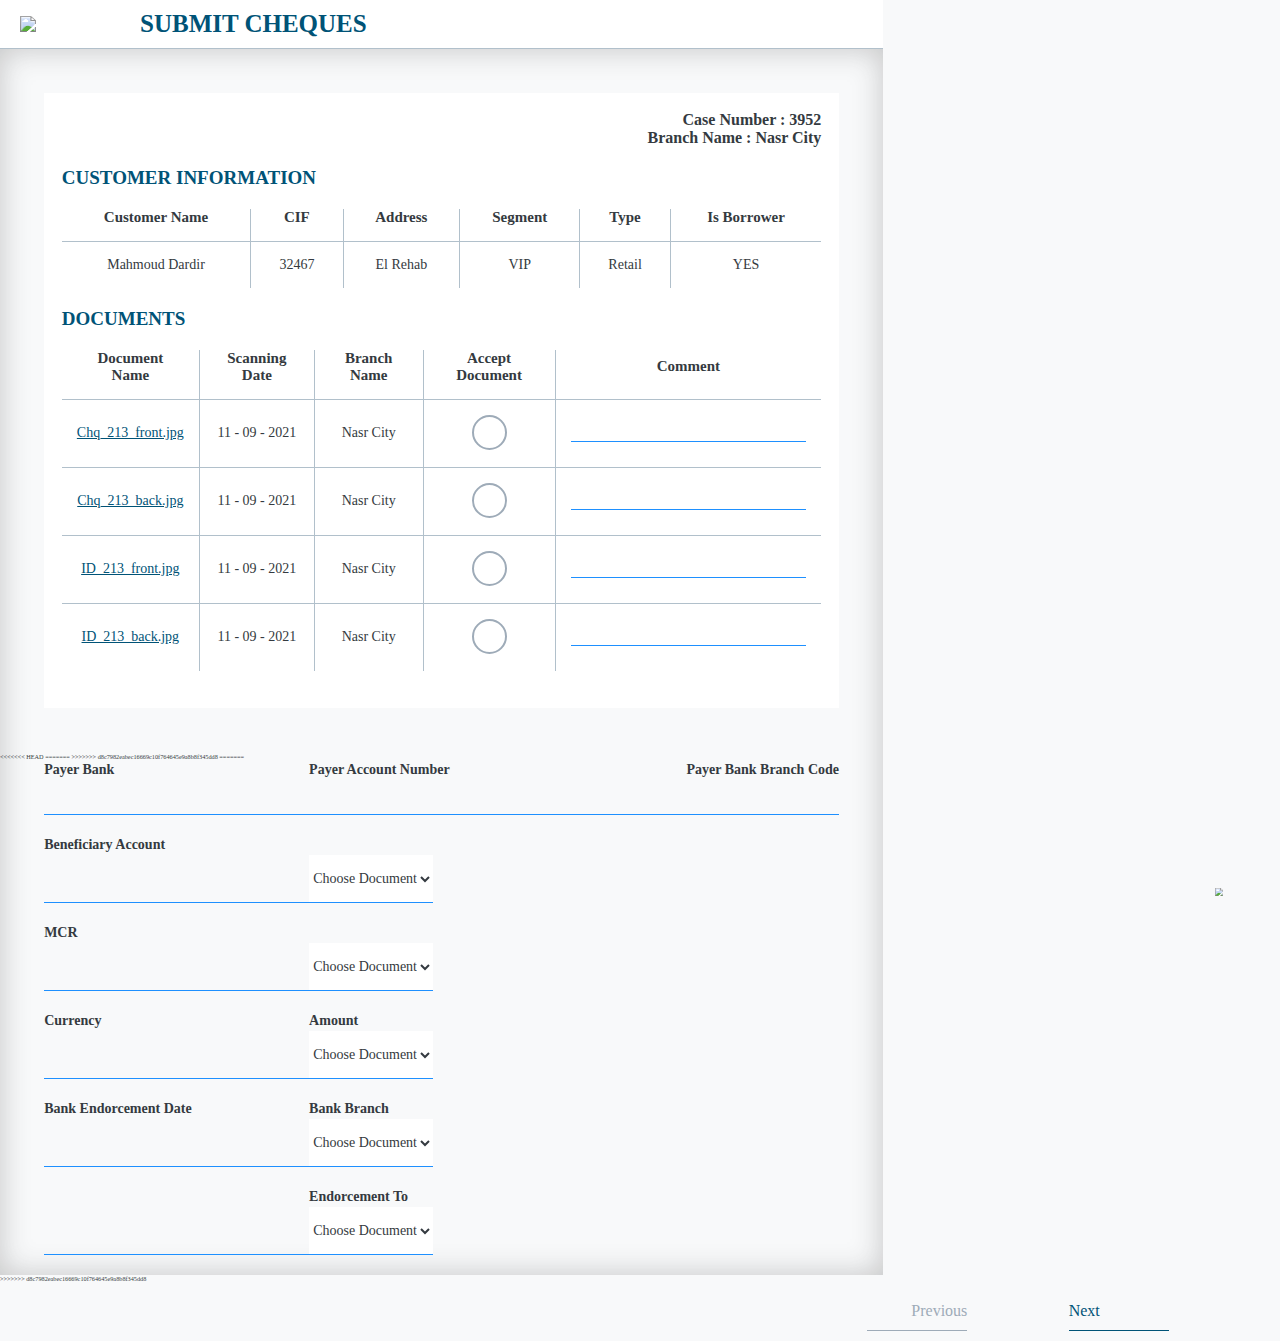
==== commit d7c49e4f: "Receive Return Cheques and Images" ====
--- a/index.html
+++ b/index.html
@@ -19,7 +19,7 @@
     <script src="./main.js"></script>
 
 </head>
-
+<!--HENA DE AWL PAGE-->
 <body>
     <section id="main-container">
         <section id="body-container">
@@ -130,9 +130,14 @@
                         </table>
                     </section>
                 </section>
+<<<<<<< HEAD
+                
+                <!--DH AL SECTION BTA3 ALSAF7A ALTANYA-->
+=======
 
 
                 <!--Page 2-->
+>>>>>>> d8c7982eabec16669c10f764645e9a8b8f345dd8
                 <section class="page page-2 hidden">
                     <div class="case-title" style="justify-content: space-between;">
                         <h2>case number : 3952 </h2>
@@ -259,6 +264,327 @@
                             <header>
                                 <h1>Cheque Details</h1>
                             </header>
+<<<<<<< HEAD
+                            <section>
+                                <table style="border: none;">
+                                    <tr>
+                                        <th>Payer Bank</th>
+                                        <th>Payer Account Number</th>
+                                        <th>Payer Bank Branch</th>
+                                    </tr>
+                                    <tr>
+                                        <td>
+                                            <input type="text" placeholder="Search.." name="search" style="width: 145px;">
+                                            <button type="submit"><i class="fa fa-search"></i></button>
+                                        </td>
+                                        <td>
+                                            <input type="text" />
+                                        </td>
+                                        <td>
+                                            <input type="text" />
+                                        </td>
+                                    </tr>
+                                 </table>
+                            </section>
+                            <header>
+                                <h1>Beneficiary Account</h1>
+                            </header>
+                            <section id="supporting-document">
+                                <table>
+                                    <tr>
+                                        <td><select name="document" id="document">
+                                            <option value="">Choose Document</option>
+                                            <option value="">Chq_121_Front</option>
+                                            <option value="">Chq_121_Back</option>
+                                            <option value="">Chq_157_Front</option>
+                                            <option value="">Chq_157_Back</option>
+                                        </select></td>
+                                    <td></td>
+                                        <td><button style="margin-right: 300px; width: 150px;" onclick="viewChequeStatus">Cheque Status</button></td>
+                                    </tr>
+                                    
+                                </table>
+                            </section>
+                            
+                            <header>
+                                <h1>MICR</h1>
+                            </header>
+                            <section id="supporting-document">
+                                <table>
+                                    <tr>
+                                        <td><input type="text"/></td>
+                                        <td><input type="text"/></td>
+                                        <td><input type="text"/></td>
+                                        </tr>
+                                </table>
+                            </section>
+
+                            
+                            <section>
+                                <table style="border: none;">
+                                    <tr>
+                                        <th>Currency</th>
+                                        <th>Amount</th>
+                                    </tr>
+                                    <tr>
+                                        <td>
+                                            <select name="document" id="document">
+                                                <option value="">Currency</option>
+                                                <option value="">EGP</option>
+                                                <option value="">Dollar</option>
+                                            </select>
+                                        </td>
+                                        <td>
+                                            <input type="text" />
+                                        </td>
+                                       
+                                    </tr>
+                                 </table>
+                            </section>
+                            
+                            <section>
+                                <table style="border: none;">
+                                    <tr>
+                                        <th>Bank Endorsement Date</th>
+                                        <th>Bank Branch</th>
+                                    </tr>
+                                    <tr>
+                                        <td>
+                                            <input type="date"/>
+                                        </td>
+                                        <td>
+                                            <select name="document" id="document">
+                                                <option value=""></option>
+                                                <option value="">Nasr City</option>
+                                                <option value="">Masr Elgedida</option>
+                                            </select>
+                                        </td>
+                                    </tr>
+                                 </table>
+                            </section>
+                               <header>
+                                <h1>
+                                    <input type="checkbox" style="width: 50px;"/>isEndorsed
+                                </h1>
+                            </header> 
+                            <section>
+                               
+                               
+                            </section>
+                        </div>
+                    </section>
+                    <button style="float: right;  margin-top: 20px; background-color: #005377; color: white; width: 100px;   height: 2.5rem;">Add Cheque +</button>
+                </section>
+               
+                
+                 <section class="page page-3 hidden">
+                    <!--
+                    <div class="case-title" style="justify-content: space-between;">
+                        <h2>case number : 3952 </h2>
+                        <button><i class="fa-solid fa-plus"></i>Add Check</button>
+                    </div>
+                    -->
+                    <section class="cheque-card">
+                      <div></div>
+                          
+                        <div class="cheque-card-body">
+                            <header>
+                                <h1>clearance FeedBack</h1>
+                            </header>
+                            <section id="supporting-document">
+                                <table style="border: 1px solid;">
+                                    <tr>
+                                        <th>Date</th>
+                                        <th>User</th>
+                                        <th>Comment</th>
+                                        <th>Cheque Number</th>
+                                    </tr>
+                                </table>
+                                <button style="float: right; margin-top: 20px; background-color: #005377; color: white; width: 100px;   height: 2.5rem;">Add Comment</button>
+                            </section>
+                            
+                            <header>
+                                <h1><input type="checkbox"/> Credit FeedBack</h1>
+                            </header>
+                            <section id="supporting-document">
+                                <table style="border: 1px solid;">
+                                    <tr>
+                                        <th>Date</th>
+                                        <th>User</th>
+                                        <th>Comment</th>
+                                        <th>Cheque Number</th>
+                                    </tr>
+                                </table>
+                                <button style="float: right; margin-top: 20px; background-color: #005377; color: white; width: 100px;   height: 2.5rem;">Add Comment</button>
+                            </section>
+                           
+                            <header>
+                                <h1><input type="checkbox"/> Regulations FeedBack</h1>
+                            </header>
+                            <section id="supporting-document">
+                                <table style="border: 1px solid;">
+                                    <tr>
+                                        <th>Date</th>
+                                        <th>User</th>
+                                        <th>Comment</th>
+                                        <th>Cheque Number</th>
+                                    </tr>
+                                </table>
+                                <button style="float: right; margin-top: 20px; background-color: #005377; color: white; width: 100px;   height: 2.5rem;">Add Comment</button>
+                            </section>
+
+                            <header>
+                                <h1><input type="checkbox"/> RM FeedBack</h1>
+                            </header>
+                            <section id="supporting-document">
+                                <table style="border: 1px solid;">
+                                    <tr>
+                                        <th>Date</th>
+                                        <th>User</th>
+                                        <th>Comment</th>
+                                        <th>Cheque Number</th>
+                                    </tr>
+                                </table>
+                                <button style="float: right; margin-top: 20px; background-color: #005377; color: white; width: 100px;   height: 2.5rem;">Add Comment</button>
+                            </section>
+                            
+                            <header>
+                                <h1><input type="checkbox"/> Supporting Document</h1>
+                            </header>
+                            <section id="supporting-document">
+                                <table style="border: 1px solid;">
+                                    <tr>
+                                        <th>Document Name</th>
+                                        <th>Date</th>
+                                        <th>Department</th>
+                                        <th>User</th>
+                                    </tr>
+                                </table>
+                                <button style="float: right; margin-top: 20px; background-color: #005377; color: white; width: 100px;   height: 2.5rem;">Add Document</button>
+                            </section>
+                         </div>
+                     </section>
+                </section>
+      <!--DH AL SECTION BTA3 ALSAF7A ALTANYA-->
+      <section class="page page-4 hidden">
+        
+        <section class="cheque-card">
+            <div>
+                <header>
+                    <h1>Cheque Number</h1>
+                    <input type="text" />
+                </header>
+             
+            </div>
+            <div class="cheque-card-body">
+                <header>
+                    <h1>Cheque Details</h1>
+                </header>
+                <section>
+                    <table style="border: none;">
+                        <tr>
+                            <th>Payer Bank</th>
+                            <th>Payer Account Number</th>
+                            <th>Payer Bank Branch</th>
+                        </tr>
+                        <tr>
+                            <td>
+                                <p>21468324</p>
+                            </td>
+                            <td>
+                                <p>02742174321</p>
+                            </td>
+                            <td>
+                                <p>28646</p>
+                            </td>
+                        </tr>
+                     </table>
+                </section>
+              
+                <section id="supporting-document">
+                    <table>
+                        <tr>
+                            <td>Beneficiary Account</td>
+                            <td>Currency</td>
+                            <td>Amount</td>
+                        </tr>
+                        <tr>
+                            <td><select name="document" id="document">
+                                <option value="">Choose Document</option>
+                                <option value="">37294823</option>
+                                <option value="">37294213</option>
+                                <option value="">37294412</option>
+                                <option value="">37294213</option>
+                            </select></td>
+                        <td>EGP</td>
+                        <td>10000</td>
+                        </tr>   
+                        
+                    </table>
+                </section>
+                
+                <header>
+                    <h1>MICR</h1>
+                </header>
+                <section id="supporting-document">
+                    <table>
+                        <tr>
+                           
+                            <td><input type="text" value="2191123" readonly/></td>
+                            <td><input type="text" value="2191324" readonly/></td>
+                            <td><input type="text" value="2191321" readonly/></td>
+                            </tr>
+                    </table>
+                </section>
+
+                
+                
+                <section>
+                    <table>
+                        <tr>
+                            <th>Bank Endorsement Date</th>
+                            <th>Bank Branch</th>
+                        </tr>
+                        <tr>
+                            <td>
+                                <p>3278172</p>
+                            </td>
+                            <td>
+                               <p>NasrCity</p>
+                            </td>
+                        </tr>
+                     </table>
+                </section>
+                 
+                   
+               <section>
+                <table>
+                    <tr>
+                        <td><input type="checkbox"/> isEndorsed</td>
+                        <td>Endorsed TO</td>
+                    </tr>
+                    <tr>
+                        <td></td>
+                        <td>Ahmed Fathy</td>
+                        
+                    </tr>
+                </table>
+            </section>
+
+            <section>
+                <header><h1>Decision <select name="document" id="document">
+                    <option value=""></option>
+                    <option value="">Agree</option>
+                    <option value="">NotAgree</option>
+                </select></h1></header>
+               
+            </section>
+            </div>
+        </section>
+        <button style="float: center; margin: 0; margin-top: 20px; background-color: #005377; color: white; width: 100px;   height: 2.5rem;">Submit</button>
+    </section>
+   
+=======
                             <section id="supporting-document">
                                 <table class="display-table display-table2">
                                     <tr>
@@ -386,6 +712,7 @@
 
                 </section>
 
+>>>>>>> d8c7982eabec16669c10f764645e9a8b8f345dd8
             </div>
             <footer>
                 <div>
